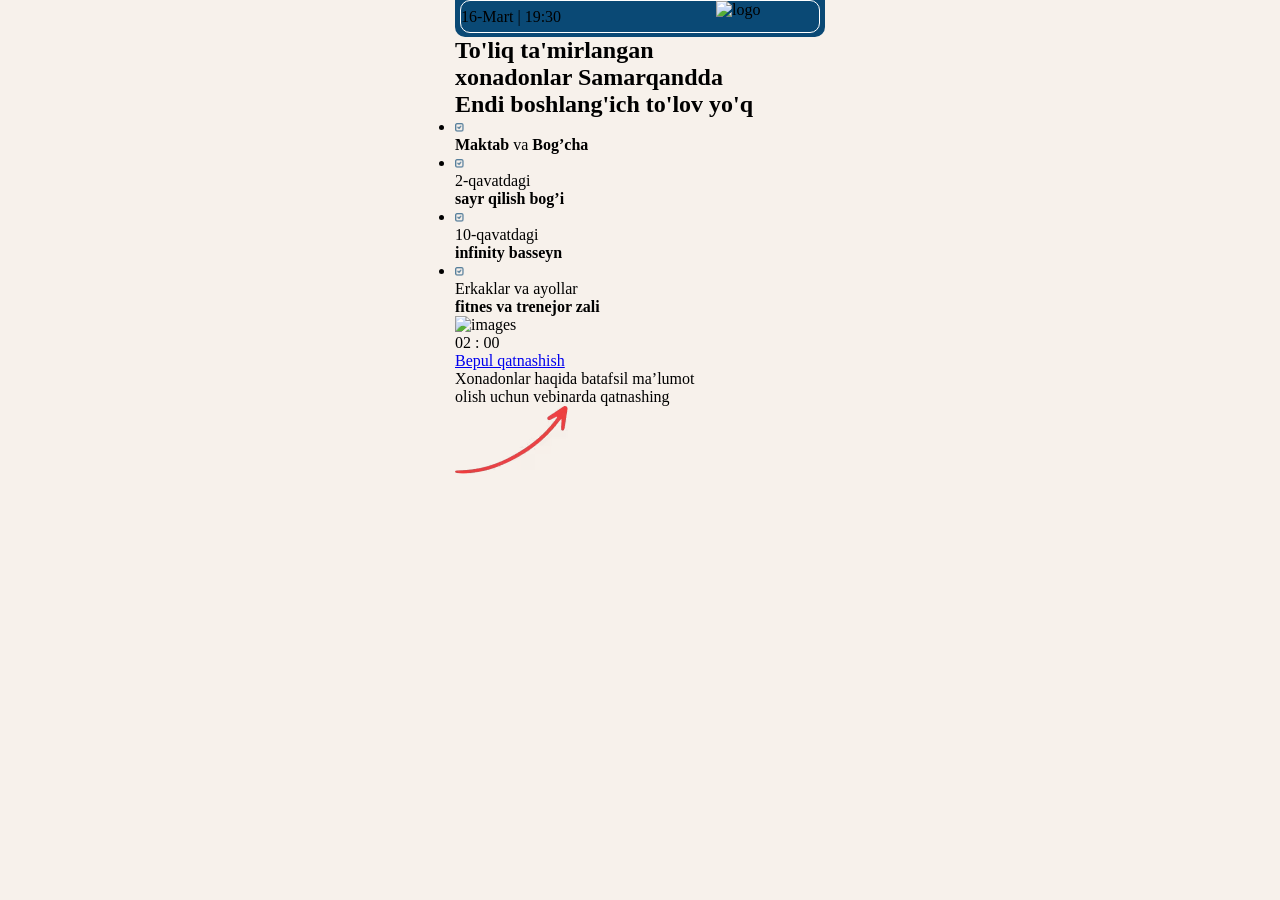
==== a/index.html @ b634141b "push" ====
<!DOCTYPE html>
<html lang="en">

<head>
    <meta charset="UTF-8">
    <meta name="viewport" content="width=device-width, initial-scale=1.0">
    <title>Mega House</title>
    <style>
        * {
            margin: 0;
            padding: 0;
            box-sizing: border-box;
        }

        body,
        html {
            overflow-x: hidden;
        }

        body {
            background-color: #F7F1EB;
        }


        .hero {
            padding-bottom: 31px;
        }

        .hero__container {
            max-width: 390px;
            margin: 0 auto;
            padding: 0 10px;
        }

        .hero__top {
            background-color: #0A4975;
            border-radius: 0 0 10px 10px;
            padding: 0 5px 4px 5px;
        }
        
        .hero__top-min {
            display: flex;
            align-items: center;
            justify-content: space-between;
            border: 0.5px solid #FFFFFF;
            border-radius: 10px;
        }

        .hero__title {}

        .hero__content {}

        .hero__nav {}

        .hero__item {}

        .hero__box {}

        .tiemr {}

        .hero__btn {}

        .hero__info {}
    </style>
    <link rel="stylesheet" href="./css/main.css" media="print" onload="this.media='all'" />
    <noscript>
        <link rel="stylesheet" href="./css/main.css" />
    </noscript>
</head>

<body>

    <section class="hero">
        <div class="hero__container">
            <div class="hero__top">
                <div class="hero__top-min">
                    <p>16-Mart | 19:30</p>

                    <img src="./images/logo.avif" loading="lazy" decoding="async" width="103" height="31" alt="logo">
                </div>
            </div>


            <h1 class="hero__title">To'liq ta'mirlangan <br> xonadonlar Samarqandda <br>
                <span>Endi boshlang'ich to'lov yo'q</span>
            </h1>

            <div class="hero__content">
                <ul class="hero__nav">
                    <li class="hero__item">
                        <img src="./images/verfiy.png" loading="lazy" decoding="async" width="9" height="9"
                            alt="verfiy">
                        <p><b>Maktab</b> va <b>Bog’cha</b></p>
                    </li>
                    <li class="hero__item">
                        <img src="./images/verfiy.png" loading="lazy" decoding="async" width="9" height="9"
                            alt="verfiy">
                        <p>2-qavatdagi <br> <b>sayr qilish bog’i</b></p>
                    </li>
                    <li class="hero__item">
                        <img src="./images/verfiy.png" loading="lazy" decoding="async" width="9" height="9"
                            alt="verfiy">
                        <p>10-qavatdagi <br> <b>infinity basseyn</b></p>
                    </li>
                    <li class="hero__item">
                        <img src="./images/verfiy.png" loading="lazy" decoding="async" width="9" height="9"
                            alt="verfiy">
                        <p>Erkaklar va ayollar <br> <b>fitnes va trenejor zali</b></p>
                    </li>
                </ul>

                <div class="hero__box">
                    <img src="./images/mainImg.avif" loading="lazy" decoding="async" width="319" height="234"
                        alt="images">

                    <div class="tiemr" id="timer">02 : 00</div>
                </div>
            </div>

            <a class="hero__btn" href="#">
                Bepul qatnashish
            </a>


            <div class="hero__info">
                <p>Xonadonlar haqida batafsil ma’lumot <br> olish uchun vebinarda qatnashing</p>
                <img src="./images/arrow.avif" loading="lazy" decoding="async" alt="arrow">
            </div>
        </div>
    </section>
</body>

</html>
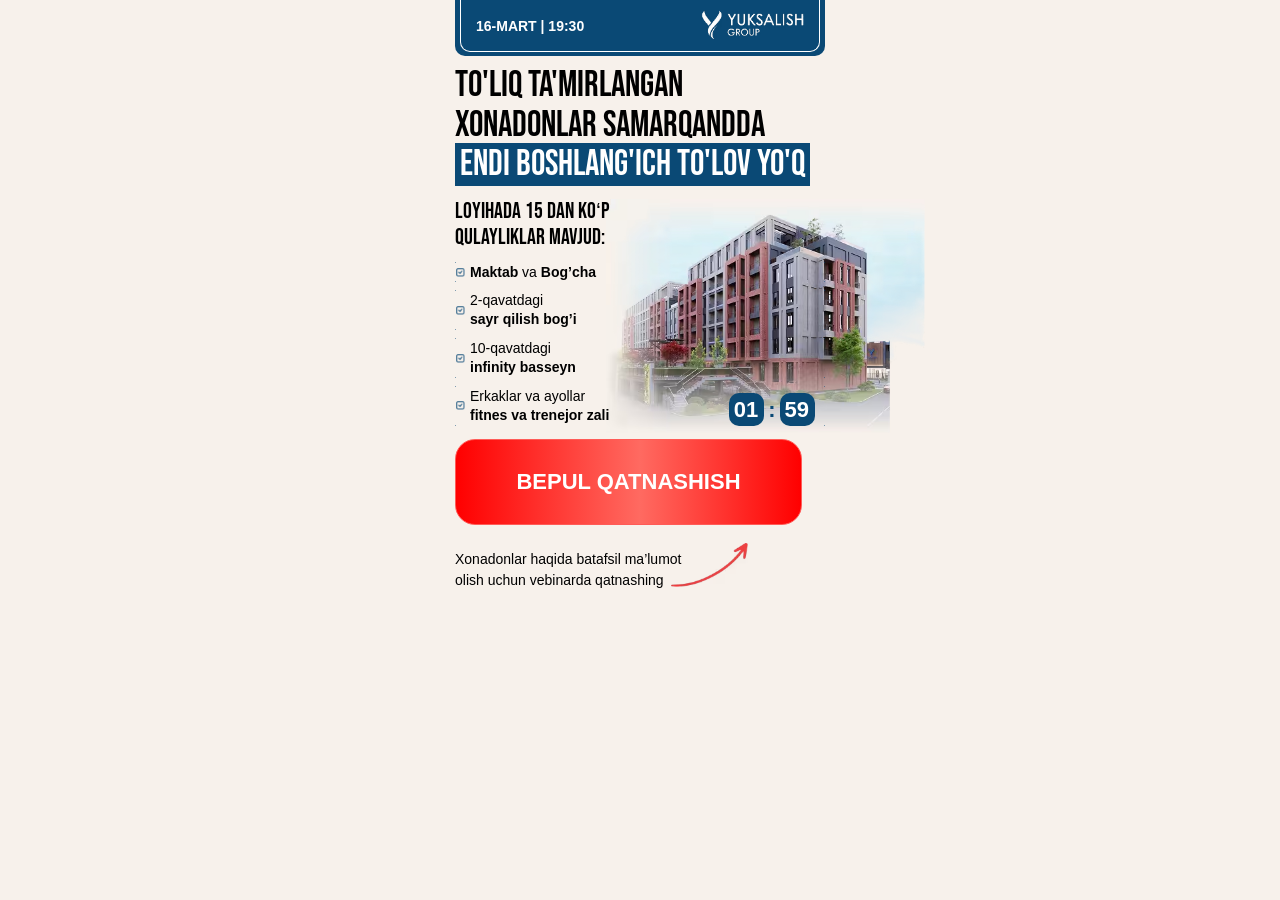
==== commit 40b983b3: "push" ====
--- a/a/index.html
+++ b/a/index.html
@@ -36,31 +36,155 @@
             background-color: #0A4975;
             border-radius: 0 0 10px 10px;
             padding: 0 5px 4px 5px;
-        }
-        
+            margin-bottom: 10px;
+        }
+
         .hero__top-min {
             display: flex;
             align-items: center;
             justify-content: space-between;
             border: 0.5px solid #FFFFFF;
+            border-radius: 0 0 10px 10px;
+            border-top: none;
+            padding: 10px 15px 10px 15px;
+        }
+
+        .hero__top-min p {
+            font-family: Montserrat, sans-serif;
+            font-weight: 600;
+            font-size: 14px;
+            line-height: 100%;
+            text-transform: uppercase;
+            color: white;
+        }
+
+        .hero__title {
+            font-family: "Bebas Neue", sans-serif;
+            font-weight: 400;
+            font-size: clamp(30px, 9.4vw, 36px);
+            line-height: 110%;
+            text-transform: uppercase;
+            margin-bottom: 14px;
+        }
+
+        .hero__title span {
+            color: white;
+            background-color: #0A4975;
+            padding: 0 5px 0 5px;
+        }
+
+        .hero__content {
+            position: relative;
+            margin-bottom: 13px;
+        }
+
+        .hero__content h2 {
+            font-family: "Bebas Neue", sans-serif;
+            font-weight: 400;
+            font-size: 22px;
+            position: relative;
+            z-index: 4;
+            line-height: 120%;
+            margin-bottom: 10px;
+        }
+
+        .hero__nav {
+            display: flex;
+            flex-direction: column;
+            gap: 8px;
+            list-style: none;
+            position: relative;
+            z-index: 4;
+        }
+
+        .hero__item {
+            display: flex;
+            align-items: center;
+            gap: 5px;
+            border: 1px solid;
+            border-image-source: linear-gradient(90deg, #0A4975 0%, rgba(10, 73, 117, 0) 100%);
+        }
+
+        .hero__item p {
+            font-family: Inter, sans-serif;
+            font-weight: 400;
+            font-size: 14px;
+            line-height: 135%;
+        }
+
+        .hero__box {}
+
+
+        .timer {
+            position: absolute;
+            top: 200px;
+            right: 10px;
+        }
+
+        .timer-span {
+            color: #0A4975;
+            font-family: Inter, sans-serif;
+            font-weight: 600;
+            font-size: 22px;
+            line-height: 100%;
+        }
+
+        .timer spans {
+            background-color: #0A4975;
             border-radius: 10px;
-        }
-
-        .hero__title {}
-
-        .hero__content {}
-
-        .hero__nav {}
-
-        .hero__item {}
-
-        .hero__box {}
-
-        .tiemr {}
-
-        .hero__btn {}
-
-        .hero__info {}
+            padding: 4px 6px 4px 5px;
+            font-family: Inter, sans-serif;
+            font-weight: 600;
+            font-size: 22px;
+            line-height: 100%;
+            color: white;
+        }
+
+        .hero__btn {
+            max-width: 347px;
+            width: 100%;
+            border-radius: 20px;
+            border: 1px solid #FF5B57;
+            padding: 28px 0;
+            color: white;
+            font-family: Montserrat, sans-serif;
+            font-weight: 700;
+            font-size: 22px;
+            line-height: 130%;
+            text-transform: uppercase;
+            background: linear-gradient(90deg, #FF0000 0%, #FF6A61 53.37%, #FF0000 100%);
+            text-decoration: none;
+            background: linear-gradient(90deg, #FF0000 0%, #FF6A61 53.37%, #FF0000 100%);
+            display: inline-block;
+            text-align: center;
+            margin-bottom: 24px;
+        }
+
+        .hero__images {
+            position: absolute;
+            right: -100px;
+            top: 0;
+        }
+
+        .hero__info {
+            display: flex;
+            align-items: center;
+        }
+
+        .hero__info p {
+            font-family: Montserrat, sans-serif;
+            font-weight: 500;
+            font-size: 14px;
+            line-height: 150%;
+        }
+
+        .hero__info img {
+            margin-top: -10px;
+            margin-left: -10px;
+            max-width: 77px;
+            height: 44px;
+            width: 100%;
+        }
     </style>
     <link rel="stylesheet" href="./css/main.css" media="print" onload="this.media='all'" />
     <noscript>
@@ -76,7 +200,7 @@
                 <div class="hero__top-min">
                     <p>16-Mart | 19:30</p>
 
-                    <img src="./images/logo.avif" loading="lazy" decoding="async" width="103" height="31" alt="logo">
+                    <img src="../c/images/logo.avif" loading="lazy" decoding="async" width="103" height="31" alt="logo">
                 </div>
             </div>
 
@@ -86,6 +210,7 @@
             </h1>
 
             <div class="hero__content">
+                <h2>Loyihada 15 dan ko‘p <br> qulayliklar mavjud:</h2>
                 <ul class="hero__nav">
                     <li class="hero__item">
                         <img src="./images/verfiy.png" loading="lazy" decoding="async" width="9" height="9"
@@ -110,10 +235,14 @@
                 </ul>
 
                 <div class="hero__box">
-                    <img src="./images/mainImg.avif" loading="lazy" decoding="async" width="319" height="234"
-                        alt="images">
-
-                    <div class="tiemr" id="timer">02 : 00</div>
+                    <img class="hero__images" src="./images/mainImg.avif" loading="lazy" decoding="async" width="319"
+                        height="234" alt="images">
+
+                    <div class="timer" id="timer">
+                        <spans data-mm>02</spans>
+                        <span class="timer-span">:</span>
+                        <spans data-ss>00</spans>
+                    </div>
                 </div>
             </div>
 
@@ -128,6 +257,39 @@
             </div>
         </div>
     </section>
+
+    <script defer>
+        document.addEventListener("DOMContentLoaded", () => {
+            const timerEl = document.getElementById("timer");
+            if (!timerEl) return;
+
+            const mmEl = timerEl.querySelector("[data-mm]");
+            const ssEl = timerEl.querySelector("[data-ss]");
+            if (!mmEl || !ssEl) return;
+
+            let total = 2 * 60; // 02:00
+
+            function render() {
+                const mm = String(Math.floor(total / 60)).padStart(2, "0");
+                const ss = String(total % 60).padStart(2, "0");
+                mmEl.textContent = mm;
+                ssEl.textContent = ss;
+            }
+
+            render();
+
+            const intervalId = setInterval(() => {
+                total--;
+                if (total <= 0) {
+                    total = 0;
+                    render();
+                    clearInterval(intervalId);
+                    return;
+                }
+                render();
+            }, 1000);
+        });
+    </script>
 </body>
 
 </html>
--- a/a/css/main.css
+++ b/a/css/main.css
@@ -0,0 +1,7 @@
+@font-face {
+    font-family: "Bebas Neue";
+    src: url("../font/BebasNeue-Regular.subset-AZa-z-0-9-punct-percent.woff2") format("woff2");
+    font-weight: 700;
+    font-display: swap
+}
+
--- a/a/css/main.css
+++ b/a/css/main.css
@@ -0,0 +1,7 @@
+@font-face {
+    font-family: "Bebas Neue";
+    src: url("../font/BebasNeue-Regular.subset-AZa-z-0-9-punct-percent.woff2") format("woff2");
+    font-weight: 700;
+    font-display: swap
+}
+
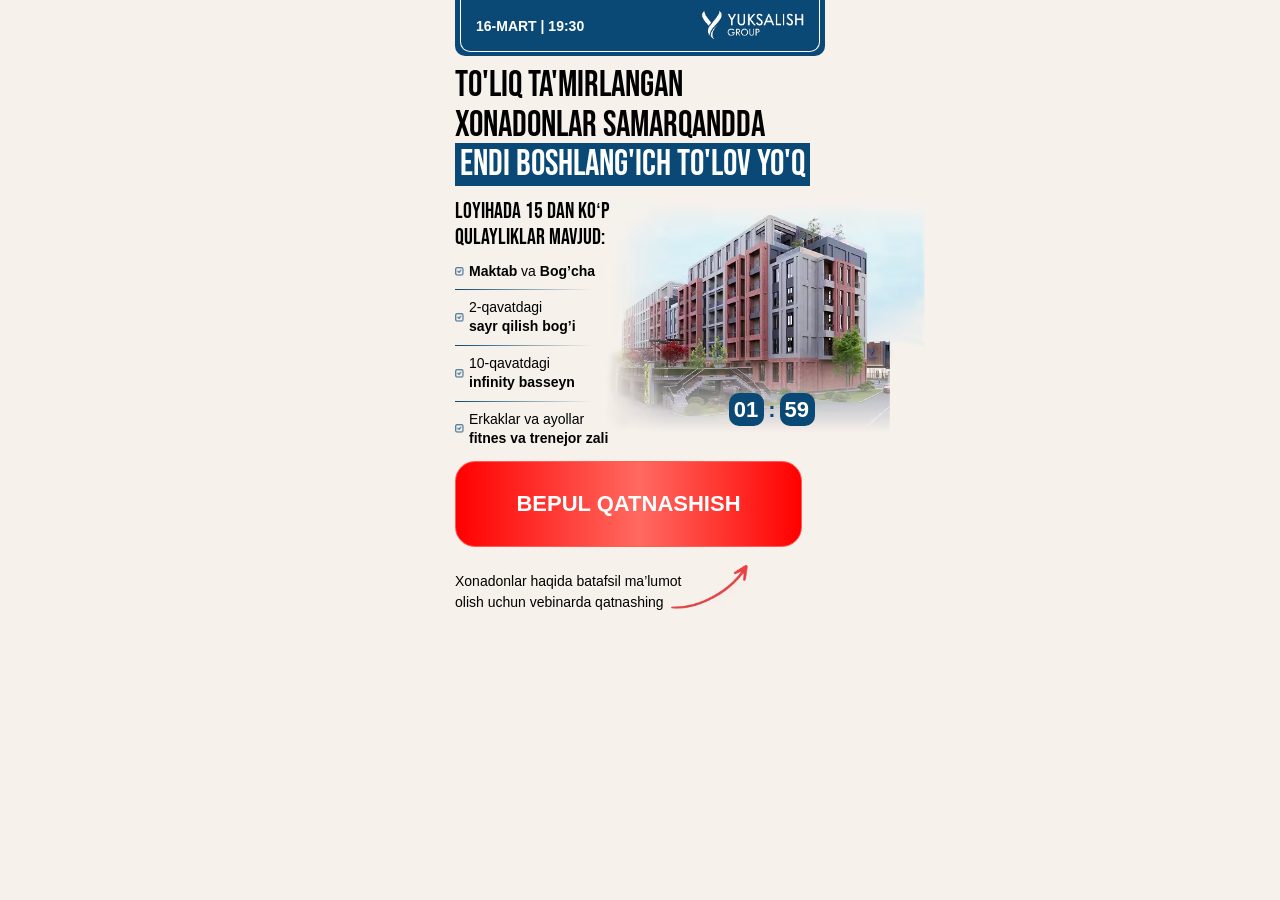
==== commit 74212ab2: "push" ====
--- a/a/index.html
+++ b/a/index.html
@@ -4,187 +4,9 @@
 <head>
     <meta charset="UTF-8">
     <meta name="viewport" content="width=device-width, initial-scale=1.0">
-    <title>Mega House</title>
+    <title>Yuksalish Group</title>
     <style>
-        * {
-            margin: 0;
-            padding: 0;
-            box-sizing: border-box;
-        }
-
-        body,
-        html {
-            overflow-x: hidden;
-        }
-
-        body {
-            background-color: #F7F1EB;
-        }
-
-
-        .hero {
-            padding-bottom: 31px;
-        }
-
-        .hero__container {
-            max-width: 390px;
-            margin: 0 auto;
-            padding: 0 10px;
-        }
-
-        .hero__top {
-            background-color: #0A4975;
-            border-radius: 0 0 10px 10px;
-            padding: 0 5px 4px 5px;
-            margin-bottom: 10px;
-        }
-
-        .hero__top-min {
-            display: flex;
-            align-items: center;
-            justify-content: space-between;
-            border: 0.5px solid #FFFFFF;
-            border-radius: 0 0 10px 10px;
-            border-top: none;
-            padding: 10px 15px 10px 15px;
-        }
-
-        .hero__top-min p {
-            font-family: Montserrat, sans-serif;
-            font-weight: 600;
-            font-size: 14px;
-            line-height: 100%;
-            text-transform: uppercase;
-            color: white;
-        }
-
-        .hero__title {
-            font-family: "Bebas Neue", sans-serif;
-            font-weight: 400;
-            font-size: clamp(30px, 9.4vw, 36px);
-            line-height: 110%;
-            text-transform: uppercase;
-            margin-bottom: 14px;
-        }
-
-        .hero__title span {
-            color: white;
-            background-color: #0A4975;
-            padding: 0 5px 0 5px;
-        }
-
-        .hero__content {
-            position: relative;
-            margin-bottom: 13px;
-        }
-
-        .hero__content h2 {
-            font-family: "Bebas Neue", sans-serif;
-            font-weight: 400;
-            font-size: 22px;
-            position: relative;
-            z-index: 4;
-            line-height: 120%;
-            margin-bottom: 10px;
-        }
-
-        .hero__nav {
-            display: flex;
-            flex-direction: column;
-            gap: 8px;
-            list-style: none;
-            position: relative;
-            z-index: 4;
-        }
-
-        .hero__item {
-            display: flex;
-            align-items: center;
-            gap: 5px;
-            border: 1px solid;
-            border-image-source: linear-gradient(90deg, #0A4975 0%, rgba(10, 73, 117, 0) 100%);
-        }
-
-        .hero__item p {
-            font-family: Inter, sans-serif;
-            font-weight: 400;
-            font-size: 14px;
-            line-height: 135%;
-        }
-
-        .hero__box {}
-
-
-        .timer {
-            position: absolute;
-            top: 200px;
-            right: 10px;
-        }
-
-        .timer-span {
-            color: #0A4975;
-            font-family: Inter, sans-serif;
-            font-weight: 600;
-            font-size: 22px;
-            line-height: 100%;
-        }
-
-        .timer spans {
-            background-color: #0A4975;
-            border-radius: 10px;
-            padding: 4px 6px 4px 5px;
-            font-family: Inter, sans-serif;
-            font-weight: 600;
-            font-size: 22px;
-            line-height: 100%;
-            color: white;
-        }
-
-        .hero__btn {
-            max-width: 347px;
-            width: 100%;
-            border-radius: 20px;
-            border: 1px solid #FF5B57;
-            padding: 28px 0;
-            color: white;
-            font-family: Montserrat, sans-serif;
-            font-weight: 700;
-            font-size: 22px;
-            line-height: 130%;
-            text-transform: uppercase;
-            background: linear-gradient(90deg, #FF0000 0%, #FF6A61 53.37%, #FF0000 100%);
-            text-decoration: none;
-            background: linear-gradient(90deg, #FF0000 0%, #FF6A61 53.37%, #FF0000 100%);
-            display: inline-block;
-            text-align: center;
-            margin-bottom: 24px;
-        }
-
-        .hero__images {
-            position: absolute;
-            right: -100px;
-            top: 0;
-        }
-
-        .hero__info {
-            display: flex;
-            align-items: center;
-        }
-
-        .hero__info p {
-            font-family: Montserrat, sans-serif;
-            font-weight: 500;
-            font-size: 14px;
-            line-height: 150%;
-        }
-
-        .hero__info img {
-            margin-top: -10px;
-            margin-left: -10px;
-            max-width: 77px;
-            height: 44px;
-            width: 100%;
-        }
+ *{margin:0;padding:0;box-sizing:border-box}body, html{overflow-x:hidden}body{background-color:#F7F1EB}.hero{padding-bottom:31px}.hero__container{max-width:390px;margin:0 auto;padding:0 10px}.hero__top{background-color:#0A4975;border-radius:0 0 10px 10px;padding:0 5px 4px 5px;margin-bottom:10px}.hero__top-min{display:flex;align-items:center;justify-content:space-between;border:0.5px solid #FFFFFF;border-radius:0 0 10px 10px;border-top:none;padding:10px 15px 10px 15px}.hero__top-min p{font-family:Montserrat, sans-serif;font-weight:600;font-size:14px;line-height:100%;text-transform:uppercase;color:white}.hero__title{font-family:"Bebas Neue" , sans-serif;font-weight:400;font-size:clamp(30px, 9.4vw, 36px);line-height:110%;text-transform:uppercase;margin-bottom:14px}.hero__title span{color:white;background-color:#0A4975;padding:0 5px 0 5px}.hero__content{position:relative;margin-bottom:13px}.hero__content h2{font-family:"Bebas Neue" , sans-serif;font-weight:400;font-size:22px;position:relative;z-index:4;line-height:120%;margin-bottom:10px}.hero__nav{display:flex;flex-direction:column;gap:8px;list-style:none;position:relative;z-index:4}.hero__item{display:flex;align-items:center;gap:5px;position:relative;padding-bottom:10px}.hero__items{display:flex;align-items:center;gap:5px}.hero__item::after{content:"";position:absolute;left:0;max-width:137px;width:100%;right:0;bottom:0;height:1px;background:linear-gradient(90deg, #0A4975 0%, rgba(10, 73, 117, 0) 100%)}.hero__item p{font-family:Inter, sans-serif;font-weight:400;font-size:14px;line-height:135%}.hero__items p{font-family:Inter, sans-serif;font-weight:400;font-size:14px;line-height:135%}.timer{position:absolute;top:200px;right:10px}.timer-span{color:#0A4975;font-family:Inter, sans-serif;font-weight:600;font-size:22px;line-height:100%}.timer spans{background-color:#0A4975;border-radius:10px;padding:4px 6px 4px 5px;font-family:Inter, sans-serif;font-weight:600;font-size:22px;line-height:100%;color:white}.hero__btn{max-width:347px;width:100%;border-radius:20px;border:1px solid #FF5B57;padding:28px 0;color:white;font-family:Montserrat, sans-serif;font-weight:700;font-size:22px;line-height:130%;text-transform:uppercase;background:linear-gradient(90deg, #FF0000 0%, #FF6A61 53.37%, #FF0000 100%);text-decoration:none;background:linear-gradient(90deg, #FF0000 0%, #FF6A61 53.37%, #FF0000 100%);display:inline-block;text-align:center;margin-bottom:24px}.hero__images{position:absolute;right:-100px;top:0}.hero__info{display:flex;align-items:center}.hero__info p{font-family:Montserrat, sans-serif;font-weight:500;font-size:14px;line-height:150%}.hero__info img{margin-top:-10px;margin-left:-10px;max-width:77px;height:44px;width:100%}
     </style>
     <link rel="stylesheet" href="./css/main.css" media="print" onload="this.media='all'" />
     <noscript>
@@ -227,7 +49,7 @@
                             alt="verfiy">
                         <p>10-qavatdagi <br> <b>infinity basseyn</b></p>
                     </li>
-                    <li class="hero__item">
+                    <li class="hero__items">
                         <img src="./images/verfiy.png" loading="lazy" decoding="async" width="9" height="9"
                             alt="verfiy">
                         <p>Erkaklar va ayollar <br> <b>fitnes va trenejor zali</b></p>
@@ -246,7 +68,7 @@
                 </div>
             </div>
 
-            <a class="hero__btn" href="#">
+            <a class="hero__btn" href="https://t.me/+u7U8guTQaegxYTUy">
                 Bepul qatnashish
             </a>
 
@@ -259,36 +81,7 @@
     </section>
 
     <script defer>
-        document.addEventListener("DOMContentLoaded", () => {
-            const timerEl = document.getElementById("timer");
-            if (!timerEl) return;
-
-            const mmEl = timerEl.querySelector("[data-mm]");
-            const ssEl = timerEl.querySelector("[data-ss]");
-            if (!mmEl || !ssEl) return;
-
-            let total = 2 * 60; // 02:00
-
-            function render() {
-                const mm = String(Math.floor(total / 60)).padStart(2, "0");
-                const ss = String(total % 60).padStart(2, "0");
-                mmEl.textContent = mm;
-                ssEl.textContent = ss;
-            }
-
-            render();
-
-            const intervalId = setInterval(() => {
-                total--;
-                if (total <= 0) {
-                    total = 0;
-                    render();
-                    clearInterval(intervalId);
-                    return;
-                }
-                render();
-            }, 1000);
-        });
+     document.addEventListener("DOMContentLoaded",(()=>{const t=document.getElementById("timer");if(!t)return;const e=t.querySelector("[data-mm]"),n=t.querySelector("[data-ss]");if(!e||!n)return;let r=120;function o(){const t=String(Math.floor(r/60)).padStart(2,"0"),o=String(r%60).padStart(2,"0");e.textContent=t,n.textContent=o}o();const a=setInterval((()=>{if(r--,r<=0)return r=0,o(),void clearInterval(a);o()}),1e3)}));
     </script>
 </body>
 
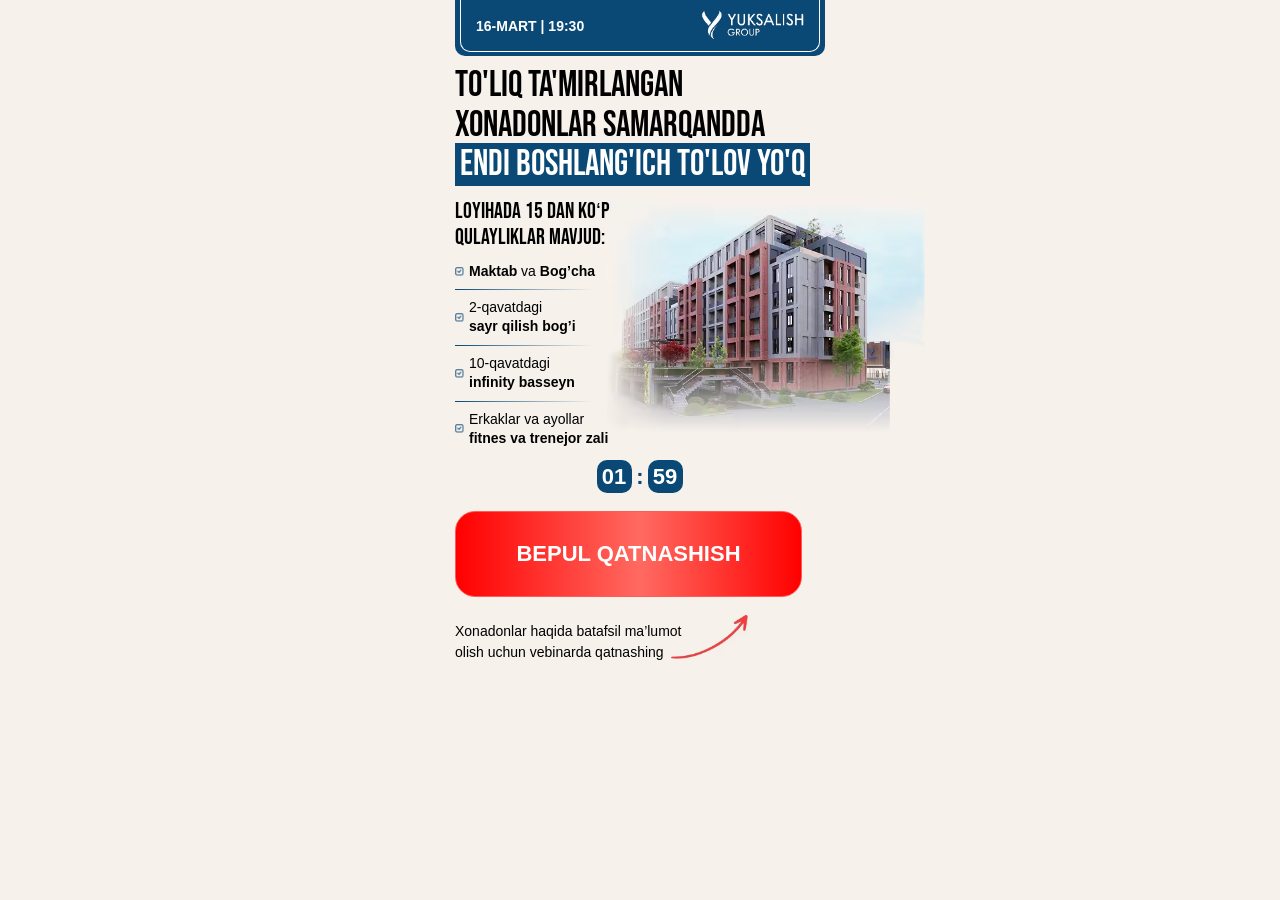
==== commit 03c865a4: "push" ====
--- a/a/index.html
+++ b/a/index.html
@@ -1,12 +1,12 @@
 <!DOCTYPE html>
-<html lang="en">
+<html lang="uz">
 
 <head>
     <meta charset="UTF-8">
     <meta name="viewport" content="width=device-width, initial-scale=1.0">
     <title>Yuksalish Group</title>
     <style>
- *{margin:0;padding:0;box-sizing:border-box}body, html{overflow-x:hidden}body{background-color:#F7F1EB}.hero{padding-bottom:31px}.hero__container{max-width:390px;margin:0 auto;padding:0 10px}.hero__top{background-color:#0A4975;border-radius:0 0 10px 10px;padding:0 5px 4px 5px;margin-bottom:10px}.hero__top-min{display:flex;align-items:center;justify-content:space-between;border:0.5px solid #FFFFFF;border-radius:0 0 10px 10px;border-top:none;padding:10px 15px 10px 15px}.hero__top-min p{font-family:Montserrat, sans-serif;font-weight:600;font-size:14px;line-height:100%;text-transform:uppercase;color:white}.hero__title{font-family:"Bebas Neue" , sans-serif;font-weight:400;font-size:clamp(30px, 9.4vw, 36px);line-height:110%;text-transform:uppercase;margin-bottom:14px}.hero__title span{color:white;background-color:#0A4975;padding:0 5px 0 5px}.hero__content{position:relative;margin-bottom:13px}.hero__content h2{font-family:"Bebas Neue" , sans-serif;font-weight:400;font-size:22px;position:relative;z-index:4;line-height:120%;margin-bottom:10px}.hero__nav{display:flex;flex-direction:column;gap:8px;list-style:none;position:relative;z-index:4}.hero__item{display:flex;align-items:center;gap:5px;position:relative;padding-bottom:10px}.hero__items{display:flex;align-items:center;gap:5px}.hero__item::after{content:"";position:absolute;left:0;max-width:137px;width:100%;right:0;bottom:0;height:1px;background:linear-gradient(90deg, #0A4975 0%, rgba(10, 73, 117, 0) 100%)}.hero__item p{font-family:Inter, sans-serif;font-weight:400;font-size:14px;line-height:135%}.hero__items p{font-family:Inter, sans-serif;font-weight:400;font-size:14px;line-height:135%}.timer{position:absolute;top:200px;right:10px}.timer-span{color:#0A4975;font-family:Inter, sans-serif;font-weight:600;font-size:22px;line-height:100%}.timer spans{background-color:#0A4975;border-radius:10px;padding:4px 6px 4px 5px;font-family:Inter, sans-serif;font-weight:600;font-size:22px;line-height:100%;color:white}.hero__btn{max-width:347px;width:100%;border-radius:20px;border:1px solid #FF5B57;padding:28px 0;color:white;font-family:Montserrat, sans-serif;font-weight:700;font-size:22px;line-height:130%;text-transform:uppercase;background:linear-gradient(90deg, #FF0000 0%, #FF6A61 53.37%, #FF0000 100%);text-decoration:none;background:linear-gradient(90deg, #FF0000 0%, #FF6A61 53.37%, #FF0000 100%);display:inline-block;text-align:center;margin-bottom:24px}.hero__images{position:absolute;right:-100px;top:0}.hero__info{display:flex;align-items:center}.hero__info p{font-family:Montserrat, sans-serif;font-weight:500;font-size:14px;line-height:150%}.hero__info img{margin-top:-10px;margin-left:-10px;max-width:77px;height:44px;width:100%}
+*{margin:0;padding:0;box-sizing:border-box}body, html{overflow-x:hidden}body{background-color:#F7F1EB}.hero{padding-bottom:31px}.hero__container{max-width:390px;margin:0 auto;padding:0 10px}.hero__top{background-color:#0A4975;border-radius:0 0 10px 10px;padding:0 5px 4px 5px;margin-bottom:10px}.hero__top-min{display:flex;align-items:center;justify-content:space-between;border:0.5px solid #FFFFFF;border-radius:0 0 10px 10px;border-top:none;padding:10px 15px 10px 15px}.hero__top-min p{font-family:Montserrat, sans-serif;font-weight:600;font-size:14px;line-height:100%;text-transform:uppercase;color:white}.hero__title{font-family:"Bebas Neue" , sans-serif;font-weight:400;font-size:clamp(30px, 9.4vw, 36px);line-height:110%;text-transform:uppercase;margin-bottom:14px}.hero__title span{color:white;background-color:#0A4975;padding:0 5px 0 5px}.hero__content{position:relative;margin-bottom:13px}.hero__content h2{font-family:"Bebas Neue" , sans-serif;font-weight:400;font-size:22px;position:relative;z-index:4;line-height:120%;margin-bottom:10px}.hero__nav{display:flex;flex-direction:column;gap:8px;list-style:none;position:relative;z-index:4}.hero__item{display:flex;align-items:center;gap:5px;position:relative;padding-bottom:10px}.hero__items{display:flex;align-items:center;gap:5px}.hero__item::after{content:"";position:absolute;left:0;max-width:137px;width:100%;right:0;bottom:0;height:1px;background:linear-gradient(90deg, #0A4975 0%, rgba(10, 73, 117, 0) 100%)}.hero__item p{font-family:Inter, sans-serif;font-weight:400;font-size:14px;line-height:135%}.hero__items p{font-family:Inter, sans-serif;font-weight:400;font-size:14px;line-height:135%}.timer{padding-top:10px;padding-bottom:10px;margin:0 auto}.timer-span{color:#0A4975;font-family:Inter, sans-serif;font-weight:600;font-size:22px;line-height:100%}.timer spans{background-color:#0A4975;border-radius:10px;padding:4px 6px 4px 5px;font-family:Inter, sans-serif;font-weight:600;font-size:22px;line-height:100%;color:white}.hero__btn{max-width:347px;width:100%;border-radius:20px;border:1px solid #FF5B57;padding:28px 0;color:white;font-family:Montserrat, sans-serif;font-weight:700;font-size:22px;line-height:130%;text-transform:uppercase;background:linear-gradient(90deg, #FF0000 0%, #FF6A61 53.37%, #FF0000 100%);text-decoration:none;background:linear-gradient(90deg, #FF0000 0%, #FF6A61 53.37%, #FF0000 100%);display:inline-block;text-align:center;margin-bottom:24px}.hero__images{position:absolute;right:-100px;top:0}.hero__info{display:flex;align-items:center}.hero__info p{font-family:Montserrat, sans-serif;font-weight:500;font-size:14px;line-height:150%}.hero__info img{margin-top:-10px;margin-left:-10px;max-width:77px;height:44px;width:100%}
     </style>
     <link rel="stylesheet" href="./css/main.css" media="print" onload="this.media='all'" />
     <noscript>
@@ -16,73 +16,98 @@
 
 <body>
 
-    <section class="hero">
-        <div class="hero__container">
-            <div class="hero__top">
-                <div class="hero__top-min">
-                    <p>16-Mart | 19:30</p>
+    <main>
+        <section class="hero">
+            <div class="hero__container">
+                <div class="hero__top">
+                    <div class="hero__top-min">
+                        <p>16-Mart | 19:30</p>
 
-                    <img src="../c/images/logo.avif" loading="lazy" decoding="async" width="103" height="31" alt="logo">
+                        <img src="../c/images/logo.avif" loading="lazy" decoding="async" width="103" height="31"
+                            alt="logo">
+                    </div>
+                </div>
+
+
+                <h1 class="hero__title">To'liq ta'mirlangan <br> xonadonlar Samarqandda <br>
+                    <span>Endi boshlang'ich to'lov yo'q</span>
+                </h1>
+
+                <div class="hero__content">
+                    <h2>Loyihada 15 dan ko‘p <br> qulayliklar mavjud:</h2>
+                    <ul class="hero__nav">
+                        <li class="hero__item">
+                            <img src="./images/verfiy.png" loading="lazy" decoding="async" width="9" height="9"
+                                alt="verfiy">
+                            <p><b>Maktab</b> va <b>Bog’cha</b></p>
+                        </li>
+                        <li class="hero__item">
+                            <img src="./images/verfiy.png" loading="lazy" decoding="async" width="9" height="9"
+                                alt="verfiy">
+                            <p>2-qavatdagi <br> <b>sayr qilish bog’i</b></p>
+                        </li>
+                        <li class="hero__item">
+                            <img src="./images/verfiy.png" loading="lazy" decoding="async" width="9" height="9"
+                                alt="verfiy">
+                            <p>10-qavatdagi <br> <b>infinity basseyn</b></p>
+                        </li>
+                        <li class="hero__items">
+                            <img src="./images/verfiy.png" loading="lazy" decoding="async" width="9" height="9"
+                                alt="verfiy">
+                            <p>Erkaklar va ayollar <br> <b>fitnes va trenejor zali</b></p>
+                        </li>
+                        <div class="timer" id="timer">
+                            <spans data-mm>02</spans>
+                            <span class="timer-span">:</span>
+                            <spans data-ss>00</spans>
+                        </div>
+                    </ul>
+                    
+
+                    <div class="hero__box">
+                        <img class="hero__images" src="./images/mainImg.avif" loading="lazy" decoding="async"
+                            width="319" height="234" alt="images">
+
+                       
+                    </div>
+                </div>
+
+                <a class="hero__btn" href="https://t.me/+u7U8guTQaegxYTUy">
+                    Bepul qatnashish
+                </a>
+
+
+                <div class="hero__info">
+                    <p>Xonadonlar haqida batafsil ma’lumot <br> olish uchun vebinarda qatnashing</p>
+                    <img src="./images/arrow.avif" loading="lazy" decoding="async" alt="arrow">
                 </div>
             </div>
-
-
-            <h1 class="hero__title">To'liq ta'mirlangan <br> xonadonlar Samarqandda <br>
-                <span>Endi boshlang'ich to'lov yo'q</span>
-            </h1>
-
-            <div class="hero__content">
-                <h2>Loyihada 15 dan ko‘p <br> qulayliklar mavjud:</h2>
-                <ul class="hero__nav">
-                    <li class="hero__item">
-                        <img src="./images/verfiy.png" loading="lazy" decoding="async" width="9" height="9"
-                            alt="verfiy">
-                        <p><b>Maktab</b> va <b>Bog’cha</b></p>
-                    </li>
-                    <li class="hero__item">
-                        <img src="./images/verfiy.png" loading="lazy" decoding="async" width="9" height="9"
-                            alt="verfiy">
-                        <p>2-qavatdagi <br> <b>sayr qilish bog’i</b></p>
-                    </li>
-                    <li class="hero__item">
-                        <img src="./images/verfiy.png" loading="lazy" decoding="async" width="9" height="9"
-                            alt="verfiy">
-                        <p>10-qavatdagi <br> <b>infinity basseyn</b></p>
-                    </li>
-                    <li class="hero__items">
-                        <img src="./images/verfiy.png" loading="lazy" decoding="async" width="9" height="9"
-                            alt="verfiy">
-                        <p>Erkaklar va ayollar <br> <b>fitnes va trenejor zali</b></p>
-                    </li>
-                </ul>
-
-                <div class="hero__box">
-                    <img class="hero__images" src="./images/mainImg.avif" loading="lazy" decoding="async" width="319"
-                        height="234" alt="images">
-
-                    <div class="timer" id="timer">
-                        <spans data-mm>02</spans>
-                        <span class="timer-span">:</span>
-                        <spans data-ss>00</spans>
-                    </div>
-                </div>
-            </div>
-
-            <a class="hero__btn" href="https://t.me/+u7U8guTQaegxYTUy">
-                Bepul qatnashish
-            </a>
-
-
-            <div class="hero__info">
-                <p>Xonadonlar haqida batafsil ma’lumot <br> olish uchun vebinarda qatnashing</p>
-                <img src="./images/arrow.avif" loading="lazy" decoding="async" alt="arrow">
-            </div>
-        </div>
-    </section>
+        </section>
+    </main>
 
     <script defer>
-     document.addEventListener("DOMContentLoaded",(()=>{const t=document.getElementById("timer");if(!t)return;const e=t.querySelector("[data-mm]"),n=t.querySelector("[data-ss]");if(!e||!n)return;let r=120;function o(){const t=String(Math.floor(r/60)).padStart(2,"0"),o=String(r%60).padStart(2,"0");e.textContent=t,n.textContent=o}o();const a=setInterval((()=>{if(r--,r<=0)return r=0,o(),void clearInterval(a);o()}),1e3)}));
+        document.addEventListener("DOMContentLoaded", (() => { const t = document.getElementById("timer"); if (!t) return; const e = t.querySelector("[data-mm]"), n = t.querySelector("[data-ss]"); if (!e || !n) return; let r = 120; function o() { const t = String(Math.floor(r / 60)).padStart(2, "0"), o = String(r % 60).padStart(2, "0"); e.textContent = t, n.textContent = o } o(); const a = setInterval((() => { if (r--, r <= 0) return r = 0, o(), void clearInterval(a); o() }), 1e3) }));
     </script>
+
+    <!-- Meta Pixel Code -->
+    <script defer>
+        !function (f, b, e, v, n, t, s) {
+            if (f.fbq) return; n = f.fbq = function () {
+                n.callMethod ?
+                n.callMethod.apply(n, arguments) : n.queue.push(arguments)
+            };
+            if (!f._fbq) f._fbq = n; n.push = n; n.loaded = !0; n.version = '2.0';
+            n.queue = []; t = b.createElement(e); t.async = !0;
+            t.src = v; s = b.getElementsByTagName(e)[0];
+            s.parentNode.insertBefore(t, s)
+        }(window, document, 'script',
+            'https://connect.facebook.net/en_US/fbevents.js');
+        fbq('init', '2812460715761352');
+        fbq('track', 'PageView');
+    </script>
+    <noscript><img height="1" width="1" style="display:none"
+            src="https://www.facebook.com/tr?id=2812460715761352&ev=PageView&noscript=1" /></noscript>
+    <!-- End Meta Pixel Code -->
 </body>
 
 </html>
--- a/a/css/main.css
+++ b/a/css/main.css
@@ -1,7 +1 @@
-@font-face {
-    font-family: "Bebas Neue";
-    src: url("../font/BebasNeue-Regular.subset-AZa-z-0-9-punct-percent.woff2") format("woff2");
-    font-weight: 700;
-    font-display: swap
-}
-
+@font-face{font-family:"Bebas Neue";src:url( "../font/BebasNeue-Regular.subset-AZa-z-0-9-punct-percent.woff2" ) format( "woff2" );font-weight:700;font-display:swap}
--- a/a/css/main.css
+++ b/a/css/main.css
@@ -1,7 +1 @@
-@font-face {
-    font-family: "Bebas Neue";
-    src: url("../font/BebasNeue-Regular.subset-AZa-z-0-9-punct-percent.woff2") format("woff2");
-    font-weight: 700;
-    font-display: swap
-}
-
+@font-face{font-family:"Bebas Neue";src:url( "../font/BebasNeue-Regular.subset-AZa-z-0-9-punct-percent.woff2" ) format( "woff2" );font-weight:700;font-display:swap}
